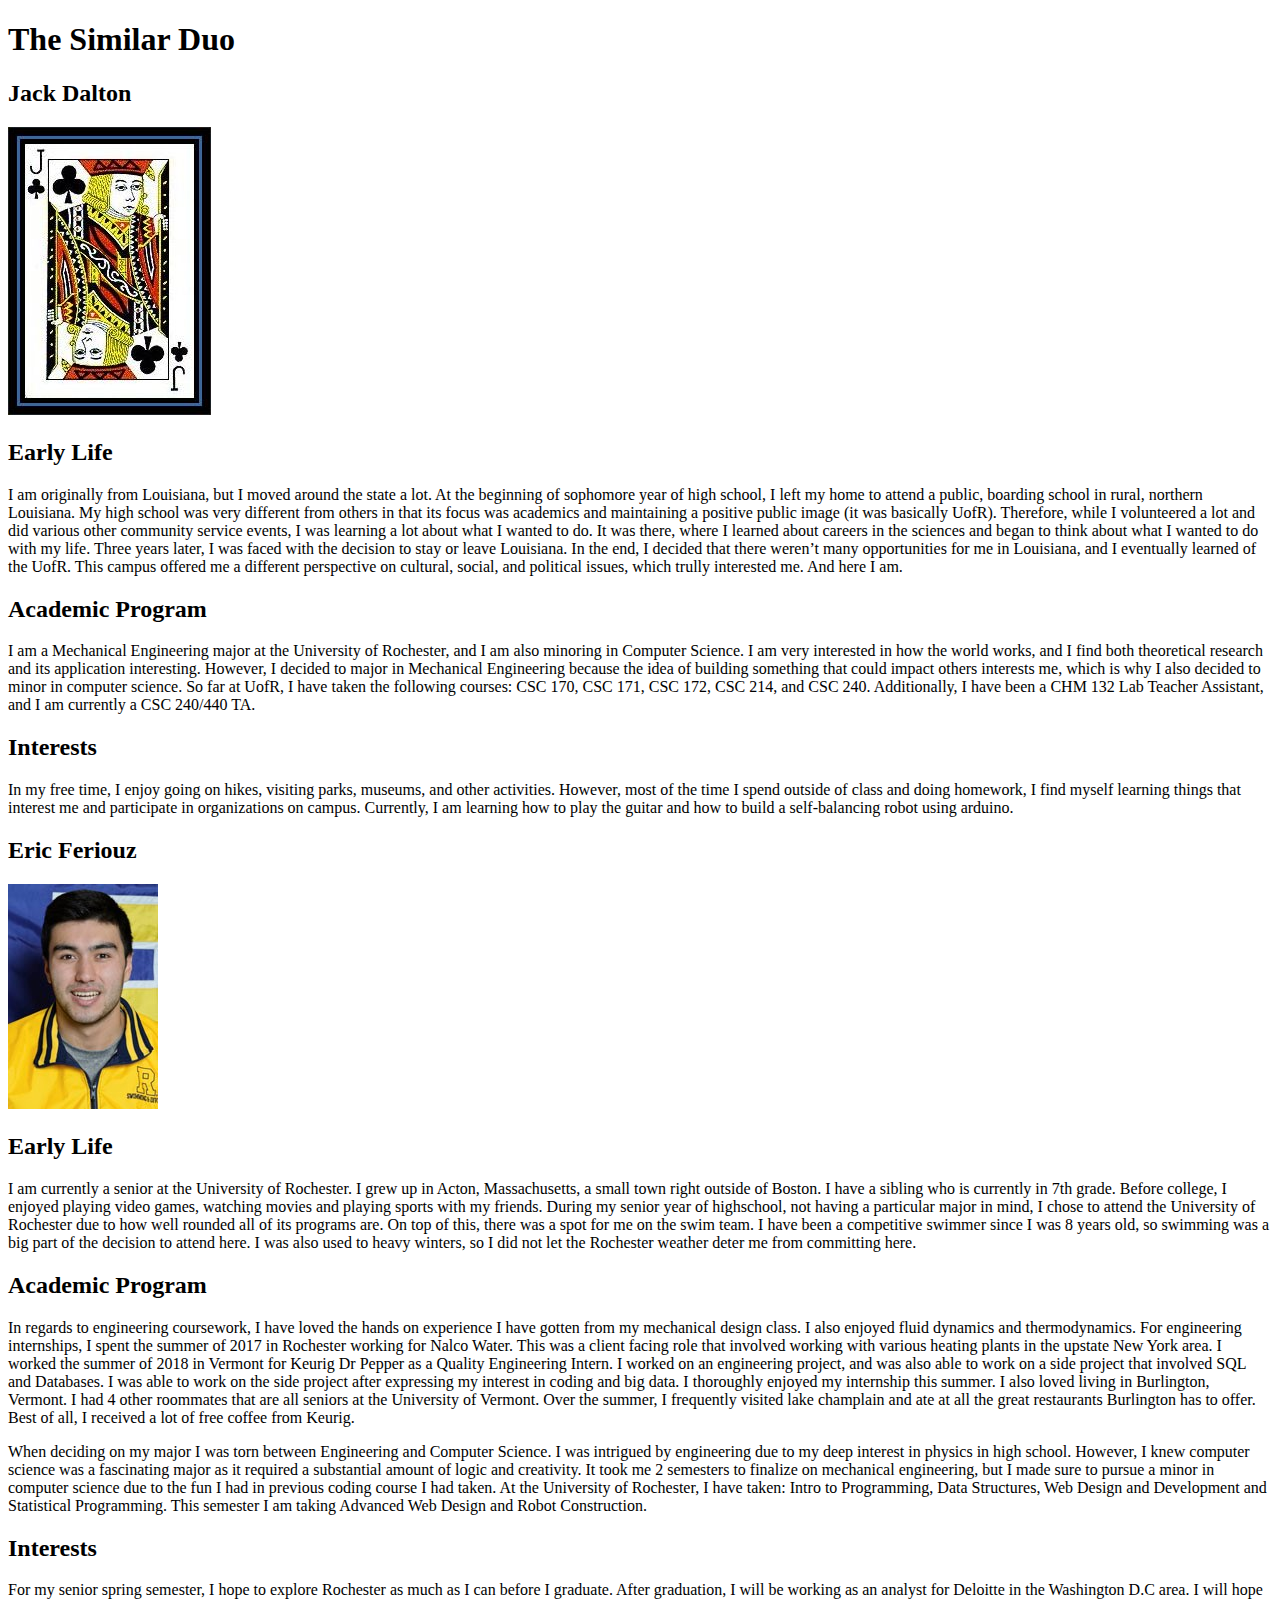
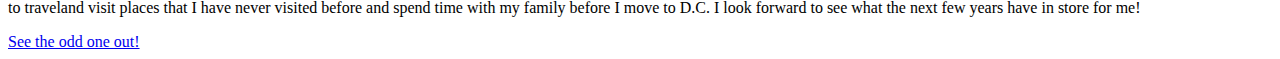
==== index.html @ a2df5402 "automated commit" ====
<!doctype html>
<html lang="en">
<head>
  <meta charset="utf-8">
  <title> The Similar Duo </title>
  <link rel="stylesheet" type="text/css" href="css/styles.css">
</head>
<body>
  <header>
    <h1>The Similar Duo</h1>
  </header>
  <main>
    <section>
      <h2> Jack Dalton </h2>
      <img src="images/jack.jpg" alt="profile picture">
      <h2> Early Life </h2>
      <p>I am originally from Louisiana, but I moved around the state a lot. At the beginning of sophomore year of high school, I left my home to attend a public, boarding school in rural, northern Louisiana. My high school was very different from others in that its focus was academics and maintaining a positive public image (it was basically UofR). Therefore, while I volunteered a lot and did various other community service events, I was learning a lot about what I wanted to do. It was there, where I learned about careers in the sciences and began to think about what I wanted to do with my life. Three years later, I was faced with the decision to stay or leave Louisiana. In the end, I decided that there weren’t many opportunities for me in Louisiana, and I eventually learned of the UofR. This campus offered me a different perspective on cultural, social, and political issues, which trully interested me. And here I am.</p>
      <h2> Academic Program </h2>
      <p>
        I am a Mechanical Engineering major at the University of Rochester, and I am also minoring in Computer Science. I am very interested in how the world works, and I find both theoretical research and its application interesting. However, I decided to major in Mechanical Engineering because the idea of building something that could impact others interests me, which is why I also decided to minor in computer science. So far at UofR, I have taken the following courses: CSC 170, CSC 171, CSC 172, CSC 214, and CSC 240. Additionally, I have been a CHM 132 Lab Teacher Assistant, and I am currently a CSC 240/440 TA.
      </p>
      <h2> Interests </h2>
      <p>
        In my free time, I enjoy going on hikes, visiting parks, museums, and other activities. However, most of the time I spend outside of class and doing homework, I find myself learning things that interest me and participate in organizations on campus. Currently, I am learning how to play the guitar and how to build a self-balancing robot using arduino.
      </p>
    </section>
    <section>
      <h2> Eric Feriouz </h2>
      <img src="images/eric.jpg" alt="ppprofile picture">
      <h2> Early Life </h2>
      <p>I am currently a senior at the University of Rochester. I grew up in Acton, Massachusetts, a small town right outside of Boston. I have a sibling who is currently in 7th grade. Before college, I enjoyed playing video games, watching movies and playing sports with my friends. During my senior year of highschool, not having a particular major in mind, I chose to attend the University of Rochester due to how well rounded all of its programs are. On top of this, there was a spot for me on the swim team. I have been a competitive swimmer since I was 8 years old, so swimming was a big part of the decision to attend here. I was also used to heavy winters, so I did not let the Rochester weather deter me from committing here.
      </p>
      <h2> Academic Program </h2>
      <p> In regards to engineering coursework, I have loved the hands on experience I have gotten from my mechanical design class. I also enjoyed fluid dynamics and thermodynamics. For engineering internships, I spent the summer of 2017 in Rochester working for Nalco Water. This was a client facing role that involved working with various heating plants in the upstate New York area. I worked the summer of 2018 in Vermont for Keurig Dr Pepper as a Quality Engineering Intern. I worked on an engineering project, and was also able to work on a side project that involved SQL and Databases. I was able to work on the side project after expressing my interest in coding and big data. I thoroughly enjoyed my internship this summer. I also loved living in Burlington, Vermont. I had 4 other roommates that are all seniors at the University of Vermont. Over the summer, I frequently visited lake champlain and ate at all the great restaurants Burlington has to offer. Best of all, I received a lot of free coffee from Keurig. </p>
      <p>
      <p>When deciding on my major I was torn between Engineering and Computer Science. I was intrigued by engineering due to my deep interest in physics in high school. However, I knew computer science was a fascinating major as it required a substantial amount of logic and creativity. It took me 2 semesters to finalize on mechanical engineering, but I made sure to pursue a minor in computer science due to the fun I had in previous coding course I had taken. At the University of Rochester, I have taken: Intro to Programming, Data Structures, Web Design and Development and Statistical Programming. This semester I am taking Advanced Web Design and Robot Construction.</p>

      <h2> Interests </h2>
      <p>
        For my senior spring semester, I hope to explore Rochester as much as I can before I graduate. After graduation, I will be working as an analyst for Deloitte in the Washington D.C area. I will hope to traveland visit places that I have never visited before and spend time with my family before I move to D.C. I look forward to see what the next few years have in store for me!
      </p>
    </section>
  </main>
  <footer>
    <a href="oddoneout.html">See the odd one out!</a>
  </footer>
</body>
</html>
---- css/styles.css ----

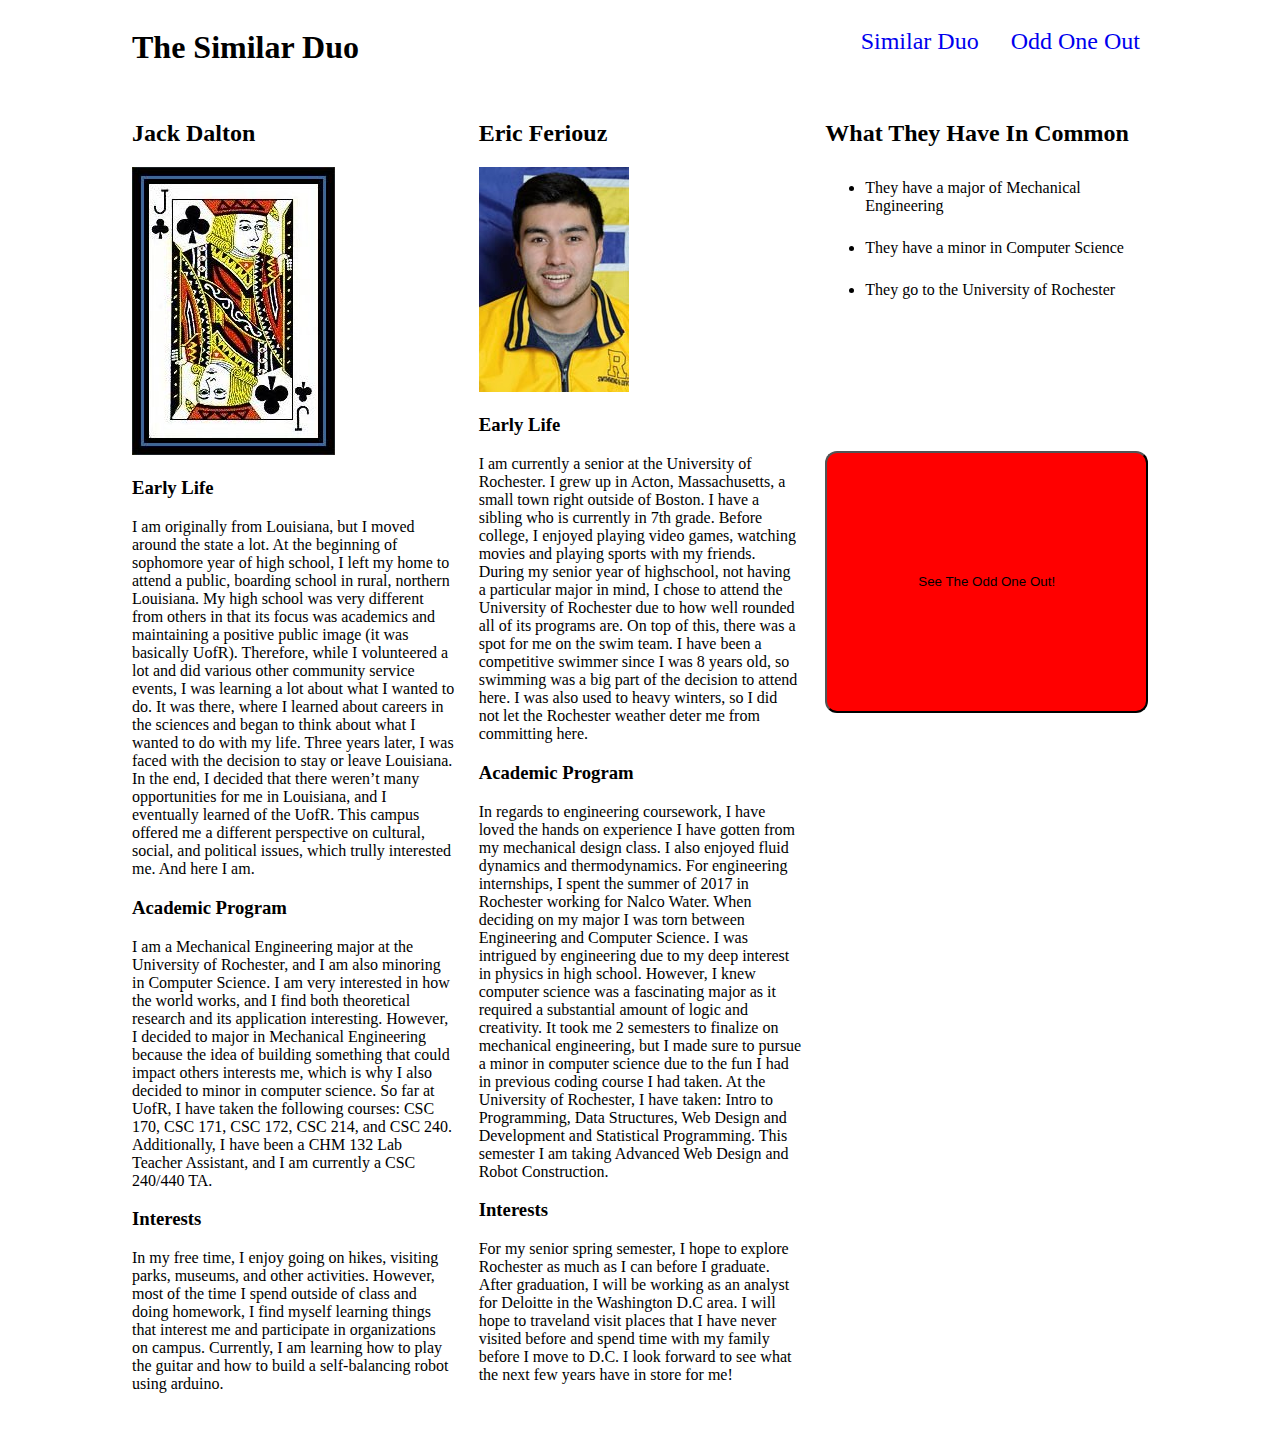
==== commit 13ad3c7f: "made many styling additions" ====
--- a/index.html
+++ b/index.html
@@ -6,43 +6,60 @@
   <link rel="stylesheet" type="text/css" href="css/styles.css">
 </head>
 <body>
-  <header>
-    <h1>The Similar Duo</h1>
-  </header>
-  <main>
-    <section>
+
+  <div class="top">
+    <header>
+      <h1>The Similar Duo</h1>
+    </header>
+    <nav>
+      <ul>
+        <li> <a href = "index.html">Similar Duo</a></li>
+        <li> <a href = "oddoneout.html">Odd One Out</a></li>
+      </ul>
+    </nav>
+  </div>
+
+  <main class="similar-main">
+    <section class="sect sect-left">
       <h2> Jack Dalton </h2>
       <img src="images/jack.jpg" alt="profile picture">
-      <h2> Early Life </h2>
+      <h3> Early Life </h3>
       <p>I am originally from Louisiana, but I moved around the state a lot. At the beginning of sophomore year of high school, I left my home to attend a public, boarding school in rural, northern Louisiana. My high school was very different from others in that its focus was academics and maintaining a positive public image (it was basically UofR). Therefore, while I volunteered a lot and did various other community service events, I was learning a lot about what I wanted to do. It was there, where I learned about careers in the sciences and began to think about what I wanted to do with my life. Three years later, I was faced with the decision to stay or leave Louisiana. In the end, I decided that there weren’t many opportunities for me in Louisiana, and I eventually learned of the UofR. This campus offered me a different perspective on cultural, social, and political issues, which trully interested me. And here I am.</p>
-      <h2> Academic Program </h2>
+      <h3> Academic Program </h3>
       <p>
         I am a Mechanical Engineering major at the University of Rochester, and I am also minoring in Computer Science. I am very interested in how the world works, and I find both theoretical research and its application interesting. However, I decided to major in Mechanical Engineering because the idea of building something that could impact others interests me, which is why I also decided to minor in computer science. So far at UofR, I have taken the following courses: CSC 170, CSC 171, CSC 172, CSC 214, and CSC 240. Additionally, I have been a CHM 132 Lab Teacher Assistant, and I am currently a CSC 240/440 TA.
       </p>
-      <h2> Interests </h2>
+      <h3> Interests </h3>
       <p>
         In my free time, I enjoy going on hikes, visiting parks, museums, and other activities. However, most of the time I spend outside of class and doing homework, I find myself learning things that interest me and participate in organizations on campus. Currently, I am learning how to play the guitar and how to build a self-balancing robot using arduino.
       </p>
     </section>
-    <section>
+    <section class="sect">
       <h2> Eric Feriouz </h2>
       <img src="images/eric.jpg" alt="ppprofile picture">
-      <h2> Early Life </h2>
+      <h3> Early Life </h3>
       <p>I am currently a senior at the University of Rochester. I grew up in Acton, Massachusetts, a small town right outside of Boston. I have a sibling who is currently in 7th grade. Before college, I enjoyed playing video games, watching movies and playing sports with my friends. During my senior year of highschool, not having a particular major in mind, I chose to attend the University of Rochester due to how well rounded all of its programs are. On top of this, there was a spot for me on the swim team. I have been a competitive swimmer since I was 8 years old, so swimming was a big part of the decision to attend here. I was also used to heavy winters, so I did not let the Rochester weather deter me from committing here.
       </p>
-      <h2> Academic Program </h2>
-      <p> In regards to engineering coursework, I have loved the hands on experience I have gotten from my mechanical design class. I also enjoyed fluid dynamics and thermodynamics. For engineering internships, I spent the summer of 2017 in Rochester working for Nalco Water. This was a client facing role that involved working with various heating plants in the upstate New York area. I worked the summer of 2018 in Vermont for Keurig Dr Pepper as a Quality Engineering Intern. I worked on an engineering project, and was also able to work on a side project that involved SQL and Databases. I was able to work on the side project after expressing my interest in coding and big data. I thoroughly enjoyed my internship this summer. I also loved living in Burlington, Vermont. I had 4 other roommates that are all seniors at the University of Vermont. Over the summer, I frequently visited lake champlain and ate at all the great restaurants Burlington has to offer. Best of all, I received a lot of free coffee from Keurig. </p>
-      <p>
-      <p>When deciding on my major I was torn between Engineering and Computer Science. I was intrigued by engineering due to my deep interest in physics in high school. However, I knew computer science was a fascinating major as it required a substantial amount of logic and creativity. It took me 2 semesters to finalize on mechanical engineering, but I made sure to pursue a minor in computer science due to the fun I had in previous coding course I had taken. At the University of Rochester, I have taken: Intro to Programming, Data Structures, Web Design and Development and Statistical Programming. This semester I am taking Advanced Web Design and Robot Construction.</p>
+      <h3> Academic Program </h3>
+      <p> In regards to engineering coursework, I have loved the hands on experience I have gotten from my mechanical design class. I also enjoyed fluid dynamics and thermodynamics. For engineering internships, I spent the summer of 2017 in Rochester working for Nalco Water. When deciding on my major I was torn between Engineering and Computer Science. I was intrigued by engineering due to my deep interest in physics in high school. However, I knew computer science was a fascinating major as it required a substantial amount of logic and creativity. It took me 2 semesters to finalize on mechanical engineering, but I made sure to pursue a minor in computer science due to the fun I had in previous coding course I had taken. At the University of Rochester, I have taken: Intro to Programming, Data Structures, Web Design and Development and Statistical Programming. This semester I am taking Advanced Web Design and Robot Construction.</p>
 
-      <h2> Interests </h2>
+      <h3> Interests </h3>
       <p>
         For my senior spring semester, I hope to explore Rochester as much as I can before I graduate. After graduation, I will be working as an analyst for Deloitte in the Washington D.C area. I will hope to traveland visit places that I have never visited before and spend time with my family before I move to D.C. I look forward to see what the next few years have in store for me!
       </p>
     </section>
+    <div class="sect sect-right">
+      <section>
+      <h2> What They Have In Common </h2>
+        <ul>
+          <li>They have a major of Mechanical Engineering</li>
+          <li>They have a minor in Computer Science</li>
+          <li>They go to the University of Rochester</li>
+        </ul>
+      </section>
+      <a href="oddoneout.html"><button>See The Odd One Out!</button></a>
+    </div>
+    
   </main>
-  <footer>
-    <a href="oddoneout.html">See the odd one out!</a>
-  </footer>
 </body>
 </html>
--- a/css/styles.css
+++ b/css/styles.css
@@ -1,2 +1,130 @@
+/** {
+	border: 1px solid red;
+}*/
+/*************************************
+	Top part (Header and Nav)
+*************************************/
+.top {
+	display: flex;
+	flex-direction: row;
+	margin: 0 124px 0 124px;
+}
+
+nav {
+	align-items: center;
+}
+nav ul {
+	position: absolute;
+	right: 124px;
+	list-style-type: none;
+	margin: 0;
+	padding: 0;
+	overflow: hidden;
+}
+
+nav li {
+	float:left;
+}
+
+nav li a {
+	display: block;
+	text-align: center;
+	padding: 20px 16px;
+	text-decoration: none;
+	font-size: 24px;
+
+}
+
+/*************************************
+	Main Content
+*************************************/
+.similar-main {
+	display: flex;
+	flex-direction: row;
+
+}
+.sect {
+	margin: 12px;
+	flex-basis: 33%;
+	flex-grow: 0;
+}
+.sect-right {
+	margin-right: 124px;
+}
+.sect-left {
+	margin-left: 124px;
+}
+button {
+	margin-top: 124px;
+	border-radius: 12px;
+	background-color: red;
+	width: 100%;
+	height: 20%;
+}
+.sect-right li {
+	padding-top: 12px;
+	padding-bottom: 12px;
+}
+.link-to-odd {
+	margin-top: 124px;
+	border-radius: 12px;
+	background-color: red;
+}
+
+.diff-intro {
+	float: left;
+	margin: 0 24px 24px 12px;
+}
+.test {
+	padding-top:50px;
+}
+.bottom-section {
+	display: flex;
+	flex-direction: row;
+	align-content: center;
+	width: 100%;
+}
+.bottom-section section, .bottom-section a {
+	flex-basis: 50%;
+	flex-grow: 0;
+}
+.bottom-section button {
+	margin: 0;
+	height: 100%;
+}
+.diff-main {
+	margin: 0 124px 0 124px;
+}
 
 
+
+
+
+
+
+
+
+
+
+
+
+
+
+
+
+
+
+
+
+
+
+
+
+
+
+
+
+
+
+
+
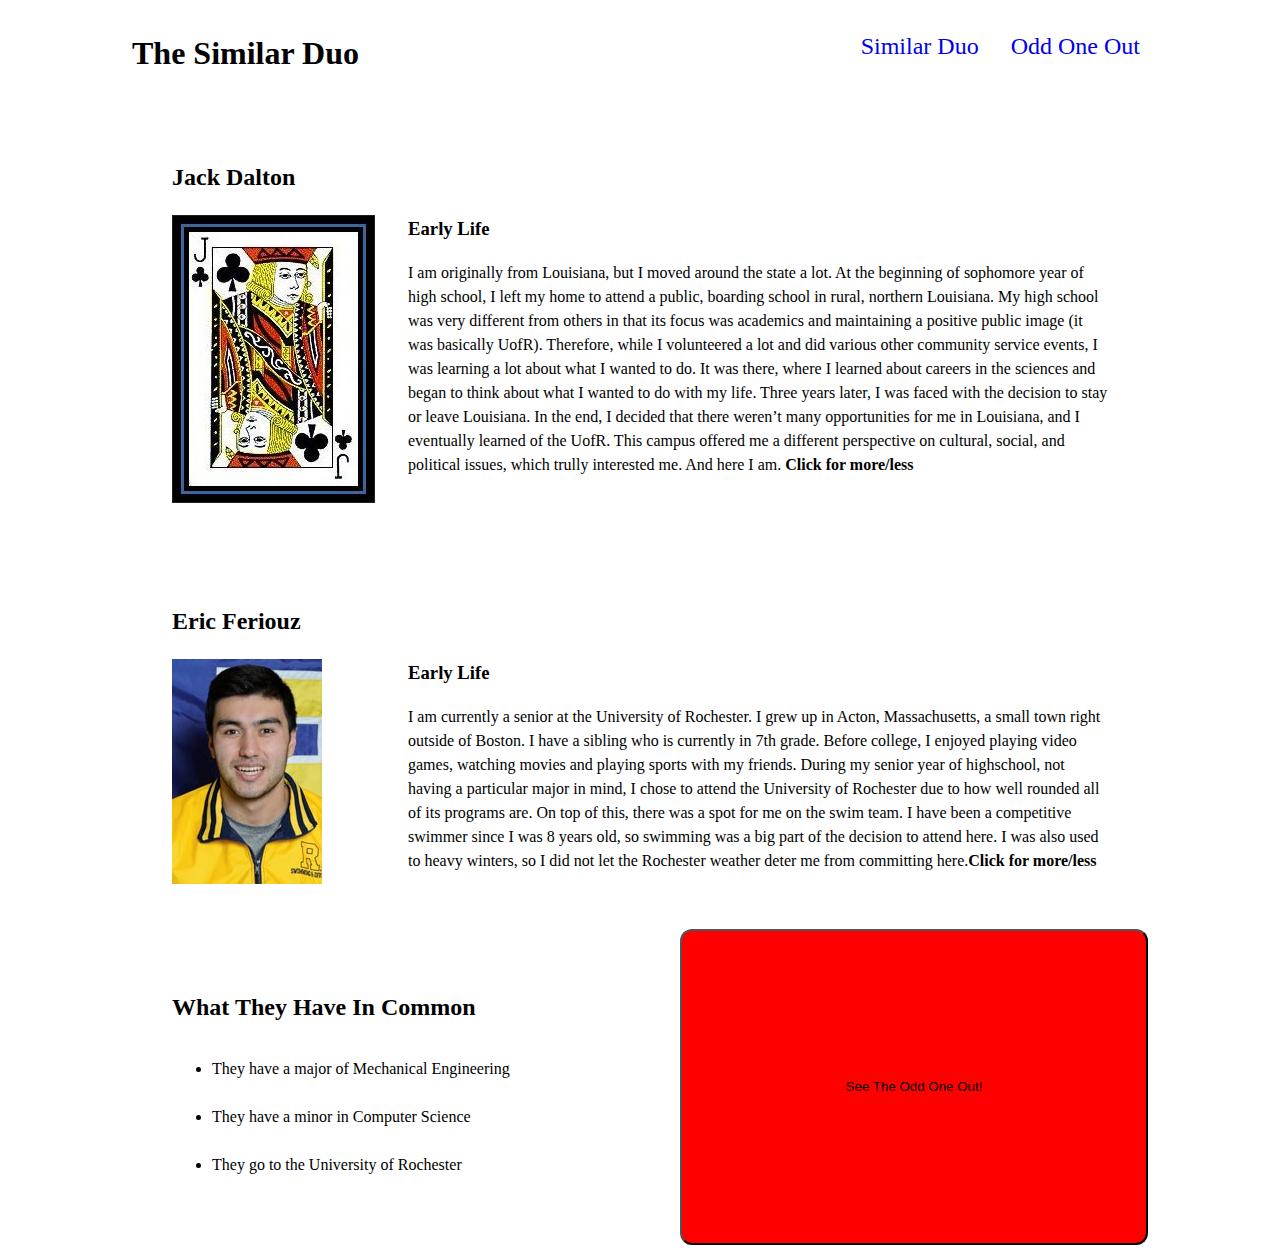
==== commit 769385a7: "f and z patterns correct" ====
--- a/index.html
+++ b/index.html
@@ -7,7 +7,7 @@
 </head>
 <body>
 
-  <div class="top">
+  <div class="top-bar">
     <header>
       <h1>The Similar Duo</h1>
     </header>
@@ -20,36 +20,44 @@
   </div>
 
   <main class="similar-main">
-    <section class="sect sect-left">
+    <section>
       <h2> Jack Dalton </h2>
       <img src="images/jack.jpg" alt="profile picture">
-      <h3> Early Life </h3>
-      <p>I am originally from Louisiana, but I moved around the state a lot. At the beginning of sophomore year of high school, I left my home to attend a public, boarding school in rural, northern Louisiana. My high school was very different from others in that its focus was academics and maintaining a positive public image (it was basically UofR). Therefore, while I volunteered a lot and did various other community service events, I was learning a lot about what I wanted to do. It was there, where I learned about careers in the sciences and began to think about what I wanted to do with my life. Three years later, I was faced with the decision to stay or leave Louisiana. In the end, I decided that there weren’t many opportunities for me in Louisiana, and I eventually learned of the UofR. This campus offered me a different perspective on cultural, social, and political issues, which trully interested me. And here I am.</p>
-      <h3> Academic Program </h3>
-      <p>
-        I am a Mechanical Engineering major at the University of Rochester, and I am also minoring in Computer Science. I am very interested in how the world works, and I find both theoretical research and its application interesting. However, I decided to major in Mechanical Engineering because the idea of building something that could impact others interests me, which is why I also decided to minor in computer science. So far at UofR, I have taken the following courses: CSC 170, CSC 171, CSC 172, CSC 214, and CSC 240. Additionally, I have been a CHM 132 Lab Teacher Assistant, and I am currently a CSC 240/440 TA.
-      </p>
-      <h3> Interests </h3>
-      <p>
-        In my free time, I enjoy going on hikes, visiting parks, museums, and other activities. However, most of the time I spend outside of class and doing homework, I find myself learning things that interest me and participate in organizations on campus. Currently, I am learning how to play the guitar and how to build a self-balancing robot using arduino.
-      </p>
+      <div class="similar-start" onclick="toggleHide('hide1')">
+        <h3> Early Life </h3>
+        <p>I am originally from Louisiana, but I moved around the state a lot. At the beginning of sophomore year of high school, I left my home to attend a public, boarding school in rural, northern Louisiana. My high school was very different from others in that its focus was academics and maintaining a positive public image (it was basically UofR). Therefore, while I volunteered a lot and did various other community service events, I was learning a lot about what I wanted to do. It was there, where I learned about careers in the sciences and began to think about what I wanted to do with my life. Three years later, I was faced with the decision to stay or leave Louisiana. In the end, I decided that there weren’t many opportunities for me in Louisiana, and I eventually learned of the UofR. This campus offered me a different perspective on cultural, social, and political issues, which trully interested me. And here I am. <b>Click for more/less</b></p>
+        <div class="hide-to-start hide1">
+          <h3> Academic Program </h3>
+          <p>
+            I am a Mechanical Engineering major at the University of Rochester, and I am also minoring in Computer Science. I am very interested in how the world works, and I find both theoretical research and its application interesting. However, I decided to major in Mechanical Engineering because the idea of building something that could impact others interests me, which is why I also decided to minor in computer science. So far at UofR, I have taken the following courses: CSC 170, CSC 171, CSC 172, CSC 214, and CSC 240. Additionally, I have been a CHM 132 Lab Teacher Assistant, and I am currently a CSC 240/440 TA.
+          </p>
+          <h3> Interests </h3>
+          <p>
+            In my free time, I enjoy going on hikes, visiting parks, museums, and other activities. However, most of the time I spend outside of class and doing homework, I find myself learning things that interest me and participate in organizations on campus. Currently, I am learning how to play the guitar and how to build a self-balancing robot using arduino.
+          </p>
+        </div>
+      </div>
     </section>
-    <section class="sect">
+    <section >
       <h2> Eric Feriouz </h2>
-      <img src="images/eric.jpg" alt="ppprofile picture">
-      <h3> Early Life </h3>
-      <p>I am currently a senior at the University of Rochester. I grew up in Acton, Massachusetts, a small town right outside of Boston. I have a sibling who is currently in 7th grade. Before college, I enjoyed playing video games, watching movies and playing sports with my friends. During my senior year of highschool, not having a particular major in mind, I chose to attend the University of Rochester due to how well rounded all of its programs are. On top of this, there was a spot for me on the swim team. I have been a competitive swimmer since I was 8 years old, so swimming was a big part of the decision to attend here. I was also used to heavy winters, so I did not let the Rochester weather deter me from committing here.
-      </p>
-      <h3> Academic Program </h3>
-      <p> In regards to engineering coursework, I have loved the hands on experience I have gotten from my mechanical design class. I also enjoyed fluid dynamics and thermodynamics. For engineering internships, I spent the summer of 2017 in Rochester working for Nalco Water. When deciding on my major I was torn between Engineering and Computer Science. I was intrigued by engineering due to my deep interest in physics in high school. However, I knew computer science was a fascinating major as it required a substantial amount of logic and creativity. It took me 2 semesters to finalize on mechanical engineering, but I made sure to pursue a minor in computer science due to the fun I had in previous coding course I had taken. At the University of Rochester, I have taken: Intro to Programming, Data Structures, Web Design and Development and Statistical Programming. This semester I am taking Advanced Web Design and Robot Construction.</p>
+      <img src="images/eric.jpg" alt="profile picture">
+      <div class="similar-start" onclick="toggleHide('hide2')">
+        <h3> Early Life </h3>
+        <p>I am currently a senior at the University of Rochester. I grew up in Acton, Massachusetts, a small town right outside of Boston. I have a sibling who is currently in 7th grade. Before college, I enjoyed playing video games, watching movies and playing sports with my friends. During my senior year of highschool, not having a particular major in mind, I chose to attend the University of Rochester due to how well rounded all of its programs are. On top of this, there was a spot for me on the swim team. I have been a competitive swimmer since I was 8 years old, so swimming was a big part of the decision to attend here. I was also used to heavy winters, so I did not let the Rochester weather deter me from committing here.<b>Click for more/less</b>
+        </p>
+        <div class="hide-to-start hide2">
+          <h3> Academic Program </h3>
+          <p> In regards to engineering coursework, I have loved the hands on experience I have gotten from my mechanical design class. I also enjoyed fluid dynamics and thermodynamics. For engineering internships, I spent the summer of 2017 in Rochester working for Nalco Water. When deciding on my major I was torn between Engineering and Computer Science. I was intrigued by engineering due to my deep interest in physics in high school. However, I knew computer science was a fascinating major as it required a substantial amount of logic and creativity. It took me 2 semesters to finalize on mechanical engineering, but I made sure to pursue a minor in computer science due to the fun I had in previous coding course I had taken. At the University of Rochester, I have taken: Intro to Programming, Data Structures, Web Design and Development and Statistical Programming. This semester I am taking Advanced Web Design and Robot Construction.</p>
 
-      <h3> Interests </h3>
-      <p>
-        For my senior spring semester, I hope to explore Rochester as much as I can before I graduate. After graduation, I will be working as an analyst for Deloitte in the Washington D.C area. I will hope to traveland visit places that I have never visited before and spend time with my family before I move to D.C. I look forward to see what the next few years have in store for me!
-      </p>
+          <h3> Interests </h3>
+          <p>
+            For my senior spring semester, I hope to explore Rochester as much as I can before I graduate. After graduation, I will be working as an analyst for Deloitte in the Washington D.C area. I will hope to traveland visit places that I have never visited before and spend time with my family before I move to D.C. I look forward to see what the next few years have in store for me!
+          </p>
+        </div>
+      </div>
     </section>
-    <div class="sect sect-right">
-      <section>
+    <div class="sect">
+      <section class="">
       <h2> What They Have In Common </h2>
         <ul>
           <li>They have a major of Mechanical Engineering</li>
@@ -61,5 +69,16 @@
     </div>
     
   </main>
+  <script type="text/javascript">
+    function toggleHide(which) {
+      console.log();
+      var focus = document.getElementsByClassName(which)[0];
+      if (focus.style.display === "block") {
+        focus.style.display = "none";
+      } else {
+        focus.style.display = "block";
+      }
+    }
+  </script>
 </body>
 </html>
--- a/css/styles.css
+++ b/css/styles.css
@@ -1,10 +1,11 @@
-/** {
-	border: 1px solid red;
-}*/
+* {
+	/*border: 1px solid red;*/
+	line-height: 1.5em;
+}
 /*************************************
 	Top part (Header and Nav)
 *************************************/
-.top {
+.top-bar, .top, .bottom {
 	display: flex;
 	flex-direction: row;
 	margin: 0 124px 0 124px;
@@ -36,64 +37,65 @@
 }
 
 /*************************************
-	Main Content
+	Similar Duo 
 *************************************/
 .similar-main {
+	margin: 0 124px 0 124px;
+	display: grid;
+}
+.hide-to-start {
+	display: none;
+}
+.similar-start {
+	margin-left: 236px;
+}
+
+section img {
+	float:left;
+}
+.sect {
 	display: flex;
 	flex-direction: row;
-
-}
-.sect {
-	margin: 12px;
-	flex-basis: 33%;
-	flex-grow: 0;
-}
-.sect-right {
-	margin-right: 124px;
-}
-.sect-left {
-	margin-left: 124px;
 }
 button {
-	margin-top: 124px;
 	border-radius: 12px;
 	background-color: red;
 	width: 100%;
-	height: 20%;
+	height: 100%;
 }
-.sect-right li {
+.sect section, .sect a {
+	flex-basis: 50%;
+	flex-grow: 0;
+}
+
+.sect li {
 	padding-top: 12px;
 	padding-bottom: 12px;
 }
-.link-to-odd {
-	margin-top: 124px;
-	border-radius: 12px;
-	background-color: red;
+
+/*************************************
+	Odd One Out
+*************************************/
+.big {
+	flex-basis: 60%;
+	flex-grow: 0;
+}
+.small {
+	flex-basis: 40%;
+	flex-grow: 0;
+}
+.small button {
+	height: 50%;
+}
+.odd-center-image {
+	display: block;
+	margin-left: auto;
+	margin-right: auto;
+	max-width:40%;
 }
 
-.diff-intro {
-	float: left;
-	margin: 0 24px 24px 12px;
-}
-.test {
-	padding-top:50px;
-}
-.bottom-section {
-	display: flex;
-	flex-direction: row;
-	align-content: center;
-	width: 100%;
-}
-.bottom-section section, .bottom-section a {
-	flex-basis: 50%;
-	flex-grow: 0;
-}
-.bottom-section button {
-	margin: 0;
-	height: 100%;
-}
-.diff-main {
-	margin: 0 124px 0 124px;
+section {
+	padding: 40px;
 }
 
 
@@ -127,4 +129,3 @@
 
 
 
-
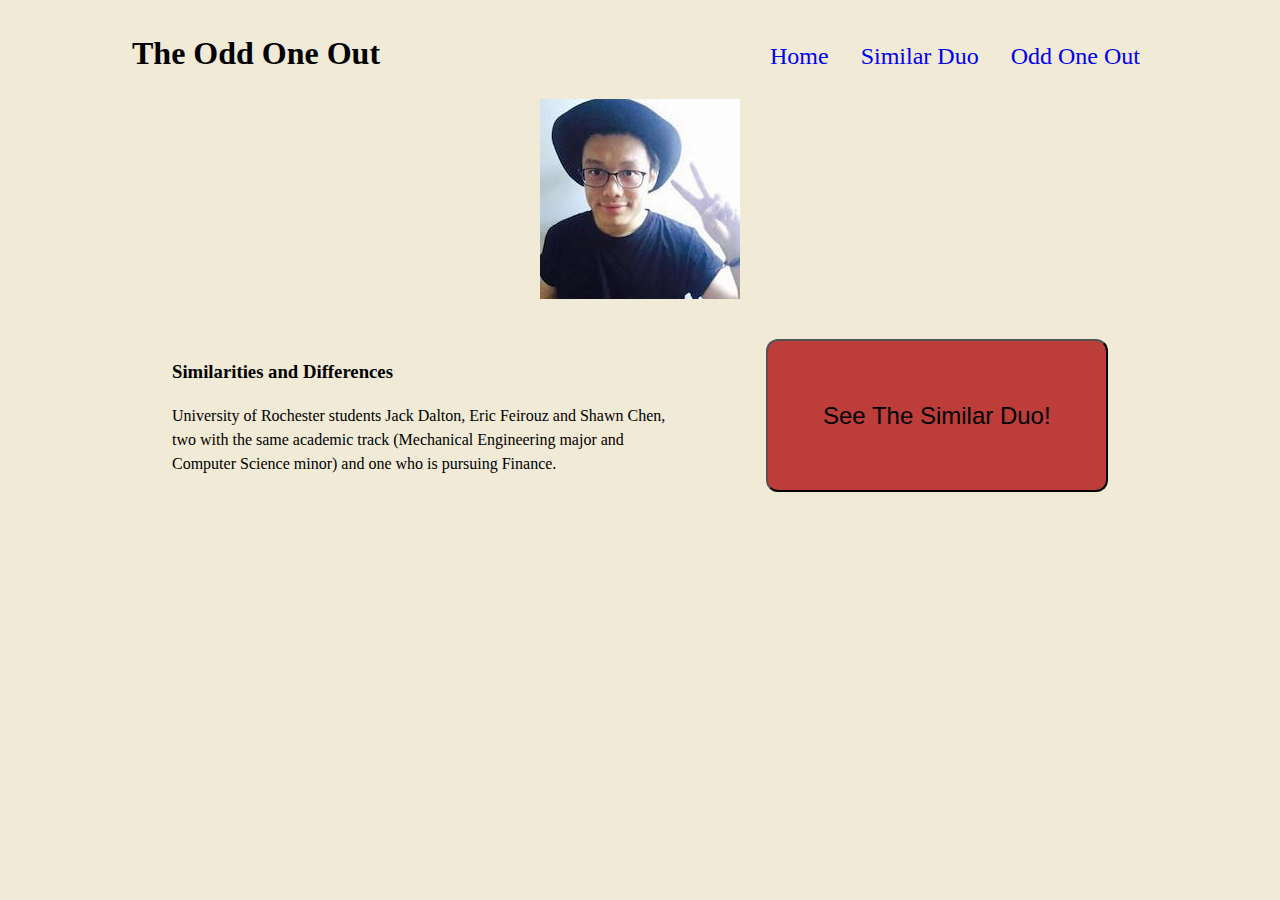
==== commit 84927390: "more aligned to assignment" ====
--- a/index.html
+++ b/index.html
@@ -1,84 +1,42 @@
 <!doctype html>
 <html lang="en">
-<head>
-  <meta charset="utf-8">
-  <title> The Similar Duo </title>
-  <link rel="stylesheet" type="text/css" href="css/styles.css">
-</head>
-<body>
+  <head>
+    <meta charset="utf-8">
+    <title> The Odd One Out</title>
+    <link rel="stylesheet" type="text/css" href="css/styles.css">
+  </head>
+  <body>
+     <div class="top-bar">
+      <header>
+        <h1>The Odd One Out</h1>
+      </header>
+      <nav>
+        <ul>
+          <li> <a href = "index.html">Home</a></li>
+          <li> <a href = "similar.html">Similar Duo</a></li>
+          <li> <a href = "odd.html">Odd One Out</a></li>
+        </ul>
+      </nav>
+    </div>
 
-  <div class="top-bar">
-    <header>
-      <h1>The Similar Duo</h1>
-    </header>
-    <nav>
-      <ul>
-        <li> <a href = "index.html">Similar Duo</a></li>
-        <li> <a href = "oddoneout.html">Odd One Out</a></li>
-      </ul>
-    </nav>
-  </div>
+    <main class="diff-main">
 
-  <main class="similar-main">
-    <section>
-      <h2> Jack Dalton </h2>
-      <img src="images/jack.jpg" alt="profile picture">
-      <div class="similar-start" onclick="toggleHide('hide1')">
-        <h3> Early Life </h3>
-        <p>I am originally from Louisiana, but I moved around the state a lot. At the beginning of sophomore year of high school, I left my home to attend a public, boarding school in rural, northern Louisiana. My high school was very different from others in that its focus was academics and maintaining a positive public image (it was basically UofR). Therefore, while I volunteered a lot and did various other community service events, I was learning a lot about what I wanted to do. It was there, where I learned about careers in the sciences and began to think about what I wanted to do with my life. Three years later, I was faced with the decision to stay or leave Louisiana. In the end, I decided that there weren’t many opportunities for me in Louisiana, and I eventually learned of the UofR. This campus offered me a different perspective on cultural, social, and political issues, which trully interested me. And here I am. <b>Click for more/less</b></p>
-        <div class="hide-to-start hide1">
-          <h3> Academic Program </h3>
-          <p>
-            I am a Mechanical Engineering major at the University of Rochester, and I am also minoring in Computer Science. I am very interested in how the world works, and I find both theoretical research and its application interesting. However, I decided to major in Mechanical Engineering because the idea of building something that could impact others interests me, which is why I also decided to minor in computer science. So far at UofR, I have taken the following courses: CSC 170, CSC 171, CSC 172, CSC 214, and CSC 240. Additionally, I have been a CHM 132 Lab Teacher Assistant, and I am currently a CSC 240/440 TA.
+      <!-- CHANGE THIS FOR THE HOMEPAGE SLIDESHOW -->
+      <img class="odd-center-image" src="images/shawn.jpg" alt="profile picture">
+
+
+      <div class="bottom">
+        <section class="big">
+          <h3> Similarities and Differences </h3>
+          <p>University of Rochester students Jack Dalton, Eric Feirouz and Shawn Chen, two with the same academic track (Mechanical Engineering major and Computer Science minor) and one who is pursuing Finance.
           </p>
-          <h3> Interests </h3>
-          <p>
-            In my free time, I enjoy going on hikes, visiting parks, museums, and other activities. However, most of the time I spend outside of class and doing homework, I find myself learning things that interest me and participate in organizations on campus. Currently, I am learning how to play the guitar and how to build a self-balancing robot using arduino.
-          </p>
-        </div>
+        </section>
+      
+        <section class="small">
+          <a href="similar.html" class="diff-button"><button>See The Similar Duo!</button></a>
+        </section>
       </div>
-    </section>
-    <section >
-      <h2> Eric Feriouz </h2>
-      <img src="images/eric.jpg" alt="profile picture">
-      <div class="similar-start" onclick="toggleHide('hide2')">
-        <h3> Early Life </h3>
-        <p>I am currently a senior at the University of Rochester. I grew up in Acton, Massachusetts, a small town right outside of Boston. I have a sibling who is currently in 7th grade. Before college, I enjoyed playing video games, watching movies and playing sports with my friends. During my senior year of highschool, not having a particular major in mind, I chose to attend the University of Rochester due to how well rounded all of its programs are. On top of this, there was a spot for me on the swim team. I have been a competitive swimmer since I was 8 years old, so swimming was a big part of the decision to attend here. I was also used to heavy winters, so I did not let the Rochester weather deter me from committing here.<b>Click for more/less</b>
-        </p>
-        <div class="hide-to-start hide2">
-          <h3> Academic Program </h3>
-          <p> In regards to engineering coursework, I have loved the hands on experience I have gotten from my mechanical design class. I also enjoyed fluid dynamics and thermodynamics. For engineering internships, I spent the summer of 2017 in Rochester working for Nalco Water. When deciding on my major I was torn between Engineering and Computer Science. I was intrigued by engineering due to my deep interest in physics in high school. However, I knew computer science was a fascinating major as it required a substantial amount of logic and creativity. It took me 2 semesters to finalize on mechanical engineering, but I made sure to pursue a minor in computer science due to the fun I had in previous coding course I had taken. At the University of Rochester, I have taken: Intro to Programming, Data Structures, Web Design and Development and Statistical Programming. This semester I am taking Advanced Web Design and Robot Construction.</p>
+    </main>
 
-          <h3> Interests </h3>
-          <p>
-            For my senior spring semester, I hope to explore Rochester as much as I can before I graduate. After graduation, I will be working as an analyst for Deloitte in the Washington D.C area. I will hope to traveland visit places that I have never visited before and spend time with my family before I move to D.C. I look forward to see what the next few years have in store for me!
-          </p>
-        </div>
-      </div>
-    </section>
-    <div class="sect">
-      <section class="">
-      <h2> What They Have In Common </h2>
-        <ul>
-          <li>They have a major of Mechanical Engineering</li>
-          <li>They have a minor in Computer Science</li>
-          <li>They go to the University of Rochester</li>
-        </ul>
-      </section>
-      <a href="oddoneout.html"><button>See The Odd One Out!</button></a>
-    </div>
-    
-  </main>
-  <script type="text/javascript">
-    function toggleHide(which) {
-      console.log();
-      var focus = document.getElementsByClassName(which)[0];
-      if (focus.style.display === "block") {
-        focus.style.display = "none";
-      } else {
-        focus.style.display = "block";
-      }
-    }
-  </script>
-</body>
+  </body>
 </html>
--- a/css/styles.css
+++ b/css/styles.css
@@ -1,6 +1,7 @@
 * {
 	/*border: 1px solid red;*/
 	line-height: 1.5em;
+	background-color: #F0EAD6;
 }
 /*************************************
 	Top part (Header and Nav)
@@ -12,6 +13,7 @@
 }
 
 nav {
+	padding-top: 10px;
 	align-items: center;
 }
 nav ul {
@@ -58,8 +60,9 @@
 	flex-direction: row;
 }
 button {
+	font-size: 24px;
 	border-radius: 12px;
-	background-color: red;
+	background-color: #BD3D3A;
 	width: 100%;
 	height: 100%;
 }
@@ -84,9 +87,12 @@
 	flex-basis: 40%;
 	flex-grow: 0;
 }
-.small button {
+.small ol {
+	padding-top: 50px;
+}
+/*.small button {
 	height: 50%;
-}
+}*/
 .odd-center-image {
 	display: block;
 	margin-left: auto;
@@ -96,6 +102,10 @@
 
 section {
 	padding: 40px;
+}
+
+.diffs {
+	margin-top: 40px;
 }
 
 
@@ -126,6 +136,3 @@
 
 
 
-
-
-
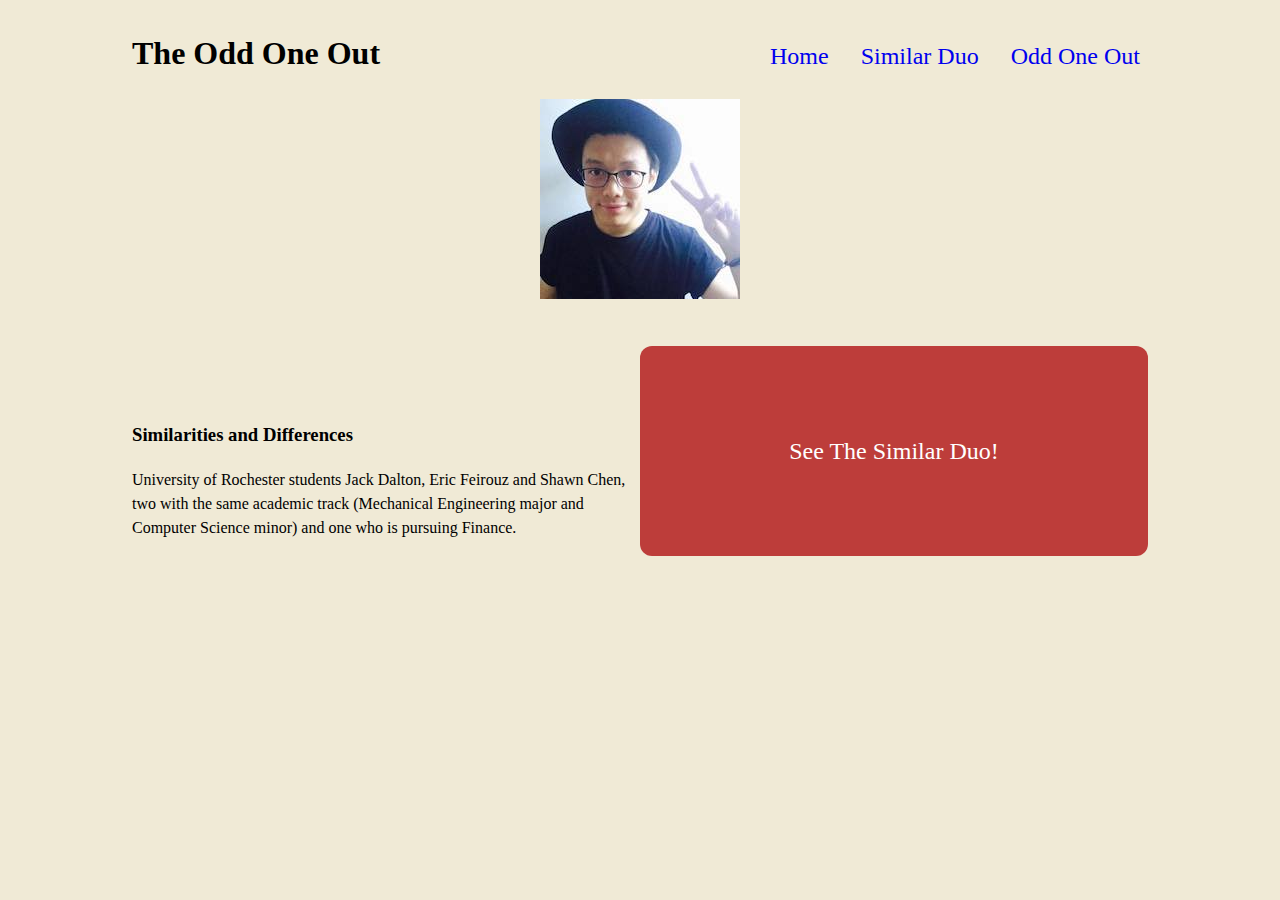
==== commit ef1ddce9: "automated commit" ====
--- a/index.html
+++ b/index.html
@@ -6,36 +6,38 @@
     <link rel="stylesheet" type="text/css" href="css/styles.css">
   </head>
   <body>
-     <div class="top-bar">
-      <header>
-        <h1>The Odd One Out</h1>
+
+      <header class="top-bar">
+          <h1>The Odd One Out</h1>
+        <nav>
+          <ul>
+            <li> <a href = "index.html">Home</a></li>
+            <li> <a href = "similar.html">Similar Duo</a></li>
+            <li> <a href = "odd.html">Odd One Out</a></li>
+          </ul>
+        </nav>
       </header>
-      <nav>
-        <ul>
-          <li> <a href = "index.html">Home</a></li>
-          <li> <a href = "similar.html">Similar Duo</a></li>
-          <li> <a href = "odd.html">Odd One Out</a></li>
-        </ul>
-      </nav>
-    </div>
 
-    <main class="diff-main">
+    <main>
+
+      <article>
 
       <!-- CHANGE THIS FOR THE HOMEPAGE SLIDESHOW -->
-      <img class="odd-center-image" src="images/shawn.jpg" alt="profile picture">
+      <figure class="center">
+        <img class="odd-center-image" src="images/shawn.jpg" alt="profile picture">
+      </figure>
 
+    </article>
 
-      <div class="bottom">
-        <section class="big">
-          <h3> Similarities and Differences </h3>
+      <section class="sect">
+        <div>
+        <h3> Similarities and Differences </h3>
           <p>University of Rochester students Jack Dalton, Eric Feirouz and Shawn Chen, two with the same academic track (Mechanical Engineering major and Computer Science minor) and one who is pursuing Finance.
           </p>
+        </div>
+        <a href="similar.html" class="diff-button button">See The Similar Duo!</a>
         </section>
-      
-        <section class="small">
-          <a href="similar.html" class="diff-button"><button>See The Similar Duo!</button></a>
-        </section>
-      </div>
+
     </main>
 
   </body>
--- a/css/styles.css
+++ b/css/styles.css
@@ -10,6 +10,10 @@
 	display: flex;
 	flex-direction: row;
 	margin: 0 124px 0 124px;
+}
+
+.bottom {
+	margin:0;
 }
 
 nav {
@@ -39,9 +43,9 @@
 }
 
 /*************************************
-	Similar Duo 
+	Similar Duo
 *************************************/
-.similar-main {
+main {
 	margin: 0 124px 0 124px;
 	display: grid;
 }
@@ -52,23 +56,32 @@
 	margin-left: 236px;
 }
 
-section img {
-	float:left;
-}
 .sect {
 	display: flex;
 	flex-direction: row;
+	justify-content: space-between;
+	align-items: flex-end;
 }
-button {
+
+.button {
 	font-size: 24px;
 	border-radius: 12px;
 	background-color: #BD3D3A;
-	width: 100%;
-	height: 100%;
+	width: 50%;
+	height: 210px;
+	float: right;
+	text-align: center;
+	text-decoration: none;
+	color: white;
+	display: flex;
+	flex-direction: row;
+	justify-content: center;
+	align-items: center;
 }
 .sect section, .sect a {
 	flex-basis: 50%;
 	flex-grow: 0;
+
 }
 
 .sect li {
@@ -97,42 +110,37 @@
 	display: block;
 	margin-left: auto;
 	margin-right: auto;
-	max-width:40%;
 }
 
-section {
-	padding: 40px;
-}
+
 
 .diffs {
 	margin-top: 40px;
 }
 
+/*****************************************
+	Elements
+*****************************************/
+figure {
+	padding:0;
+	display: inline-block;
+	float: left;
+}
 
+figure img{
+	width: 200px;
+}
 
+.center {
+	float:none;
+	width: 100%;
+	margin: auto;
+}
 
+section div{
+	width: 50%;
+}
 
-
-
-
-
-
-
-
-
-
-
-
-
-
-
-
-
-
-
-
-
-
-
-
-
+article {
+	margin-bottom: 40px;
+}
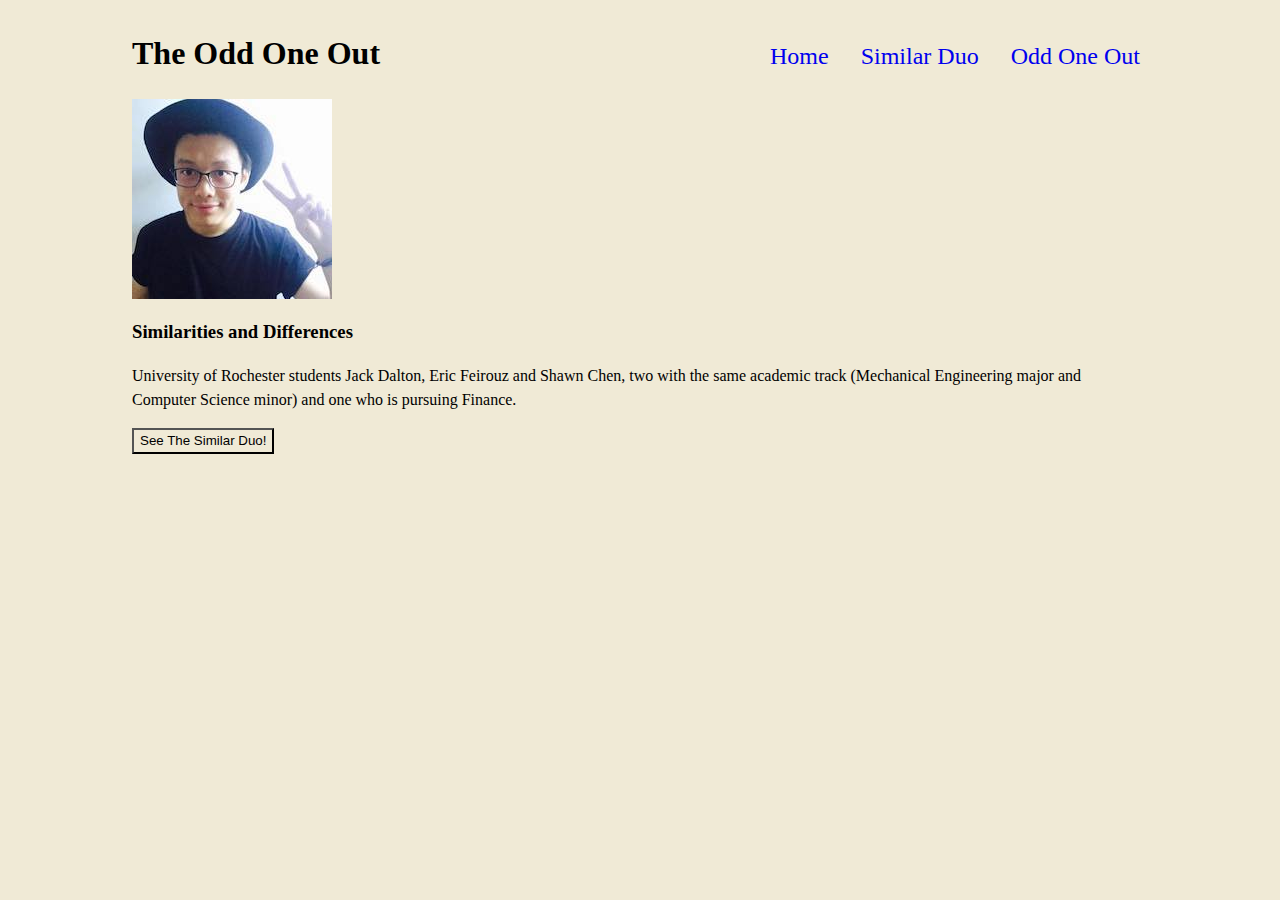
==== commit f96b3095: "css cleanup" ====
--- a/index.html
+++ b/index.html
@@ -6,38 +6,34 @@
     <link rel="stylesheet" type="text/css" href="css/styles.css">
   </head>
   <body>
-
-      <header class="top-bar">
-          <h1>The Odd One Out</h1>
-        <nav>
-          <ul>
-            <li> <a href = "index.html">Home</a></li>
-            <li> <a href = "similar.html">Similar Duo</a></li>
-            <li> <a href = "odd.html">Odd One Out</a></li>
-          </ul>
-        </nav>
+     <div class="top-bar">
+      <header>
+        <h1>The Odd One Out</h1>
       </header>
+      <nav>
+        <ul>
+          <li> <a href = "index.html">Home</a></li>
+          <li> <a href = "similar.html">Similar Duo</a></li>
+          <li> <a href = "odd.html">Odd One Out</a></li>
+        </ul>
+      </nav>
+    </div>
 
     <main>
-
-      <article>
-
       <!-- CHANGE THIS FOR THE HOMEPAGE SLIDESHOW -->
-      <figure class="center">
-        <img class="odd-center-image" src="images/shawn.jpg" alt="profile picture">
-      </figure>
-
-    </article>
-
-      <section class="sect">
-        <div>
-        <h3> Similarities and Differences </h3>
+      <img class="odd-center-image" src="images/shawn.jpg" alt="profile picture">
+      
+      <div class="bottom">
+        <section class="big">
+          <h3> Similarities and Differences </h3>
           <p>University of Rochester students Jack Dalton, Eric Feirouz and Shawn Chen, two with the same academic track (Mechanical Engineering major and Computer Science minor) and one who is pursuing Finance.
           </p>
-        </div>
-        <a href="similar.html" class="diff-button button">See The Similar Duo!</a>
         </section>
-
+      
+        <section class="small">
+          <a href="similar.html" class="diff-button"><button>See The Similar Duo!</button></a>
+        </section>
+      </div>
     </main>
 
   </body>
--- a/css/styles.css
+++ b/css/styles.css
@@ -1,19 +1,61 @@
+/*************************************
+	Base
+*************************************/
 * {
-	/*border: 1px solid red;*/
 	line-height: 1.5em;
 	background-color: #F0EAD6;
 }
+nav li a {
+	display: block;
+	text-align: center;
+	padding: 20px 16px;
+	text-decoration: none;
+	font-size: 24px;
+}
+.button {
+	font-size: 24px;
+	border-radius: 12px;
+	background-color: #BD3D3A;
+	width: 50%;
+	height: 210px;
+	float: right;
+	text-align: center;
+	text-decoration: none;
+	color: white;
+	display: flex;
+	flex-direction: row;
+	justify-content: center;
+	align-items: center;
+}
+
+.sect li {
+	padding-top: 12px;
+	padding-bottom: 12px;
+}
+figure img{
+	width: 200px;
+}
+
+.center {
+	float:none;
+	width: 100%;
+	margin: auto;
+}
+
+section div{
+	width: 50%;
+}
 /*************************************
-	Top part (Header and Nav)
+	Layout
 *************************************/
-.top-bar, .top, .bottom {
+main {
+	margin: 0 124px 0 124px;
+	display: grid;
+}
+.top-bar, .top {
 	display: flex;
 	flex-direction: row;
 	margin: 0 124px 0 124px;
-}
-
-.bottom {
-	margin:0;
 }
 
 nav {
@@ -32,23 +74,27 @@
 nav li {
 	float:left;
 }
-
-nav li a {
+.sect {
+	display: flex;
+	flex-direction: row;
+	justify-content: space-between;
+	align-items: flex-end;
+}
+.center-image {
 	display: block;
-	text-align: center;
-	padding: 20px 16px;
-	text-decoration: none;
-	font-size: 24px;
-
+	margin-left: auto;
+	margin-right: auto;
+}
+figure {
+	padding:0;
+	display: inline-block;
+	float: left;
 }
 
 /*************************************
-	Similar Duo
+	State
 *************************************/
-main {
-	margin: 0 124px 0 124px;
-	display: grid;
-}
+
 .hide-to-start {
 	display: none;
 }
@@ -56,91 +102,4 @@
 	margin-left: 236px;
 }
 
-.sect {
-	display: flex;
-	flex-direction: row;
-	justify-content: space-between;
-	align-items: flex-end;
-}
 
-.button {
-	font-size: 24px;
-	border-radius: 12px;
-	background-color: #BD3D3A;
-	width: 50%;
-	height: 210px;
-	float: right;
-	text-align: center;
-	text-decoration: none;
-	color: white;
-	display: flex;
-	flex-direction: row;
-	justify-content: center;
-	align-items: center;
-}
-.sect section, .sect a {
-	flex-basis: 50%;
-	flex-grow: 0;
-
-}
-
-.sect li {
-	padding-top: 12px;
-	padding-bottom: 12px;
-}
-
-/*************************************
-	Odd One Out
-*************************************/
-.big {
-	flex-basis: 60%;
-	flex-grow: 0;
-}
-.small {
-	flex-basis: 40%;
-	flex-grow: 0;
-}
-.small ol {
-	padding-top: 50px;
-}
-/*.small button {
-	height: 50%;
-}*/
-.odd-center-image {
-	display: block;
-	margin-left: auto;
-	margin-right: auto;
-}
-
-
-
-.diffs {
-	margin-top: 40px;
-}
-
-/*****************************************
-	Elements
-*****************************************/
-figure {
-	padding:0;
-	display: inline-block;
-	float: left;
-}
-
-figure img{
-	width: 200px;
-}
-
-.center {
-	float:none;
-	width: 100%;
-	margin: auto;
-}
-
-section div{
-	width: 50%;
-}
-
-article {
-	margin-bottom: 40px;
-}
